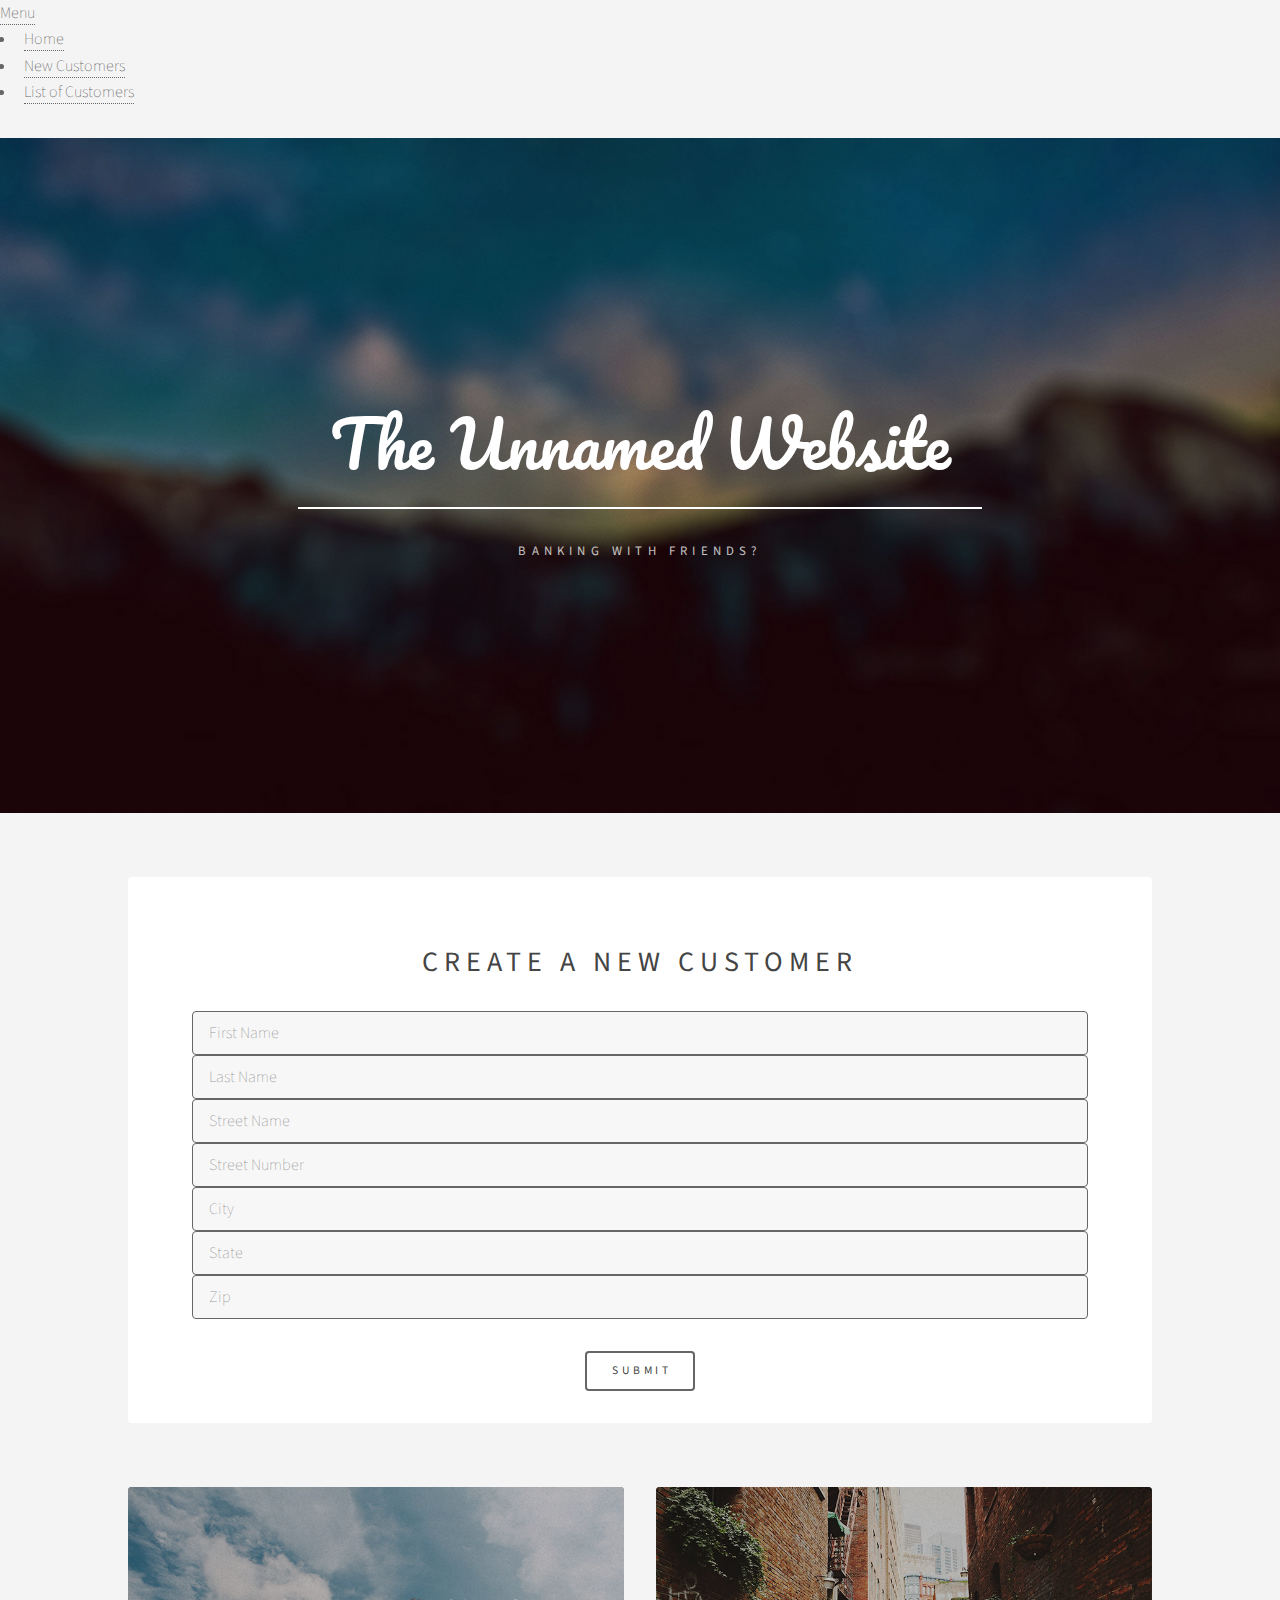
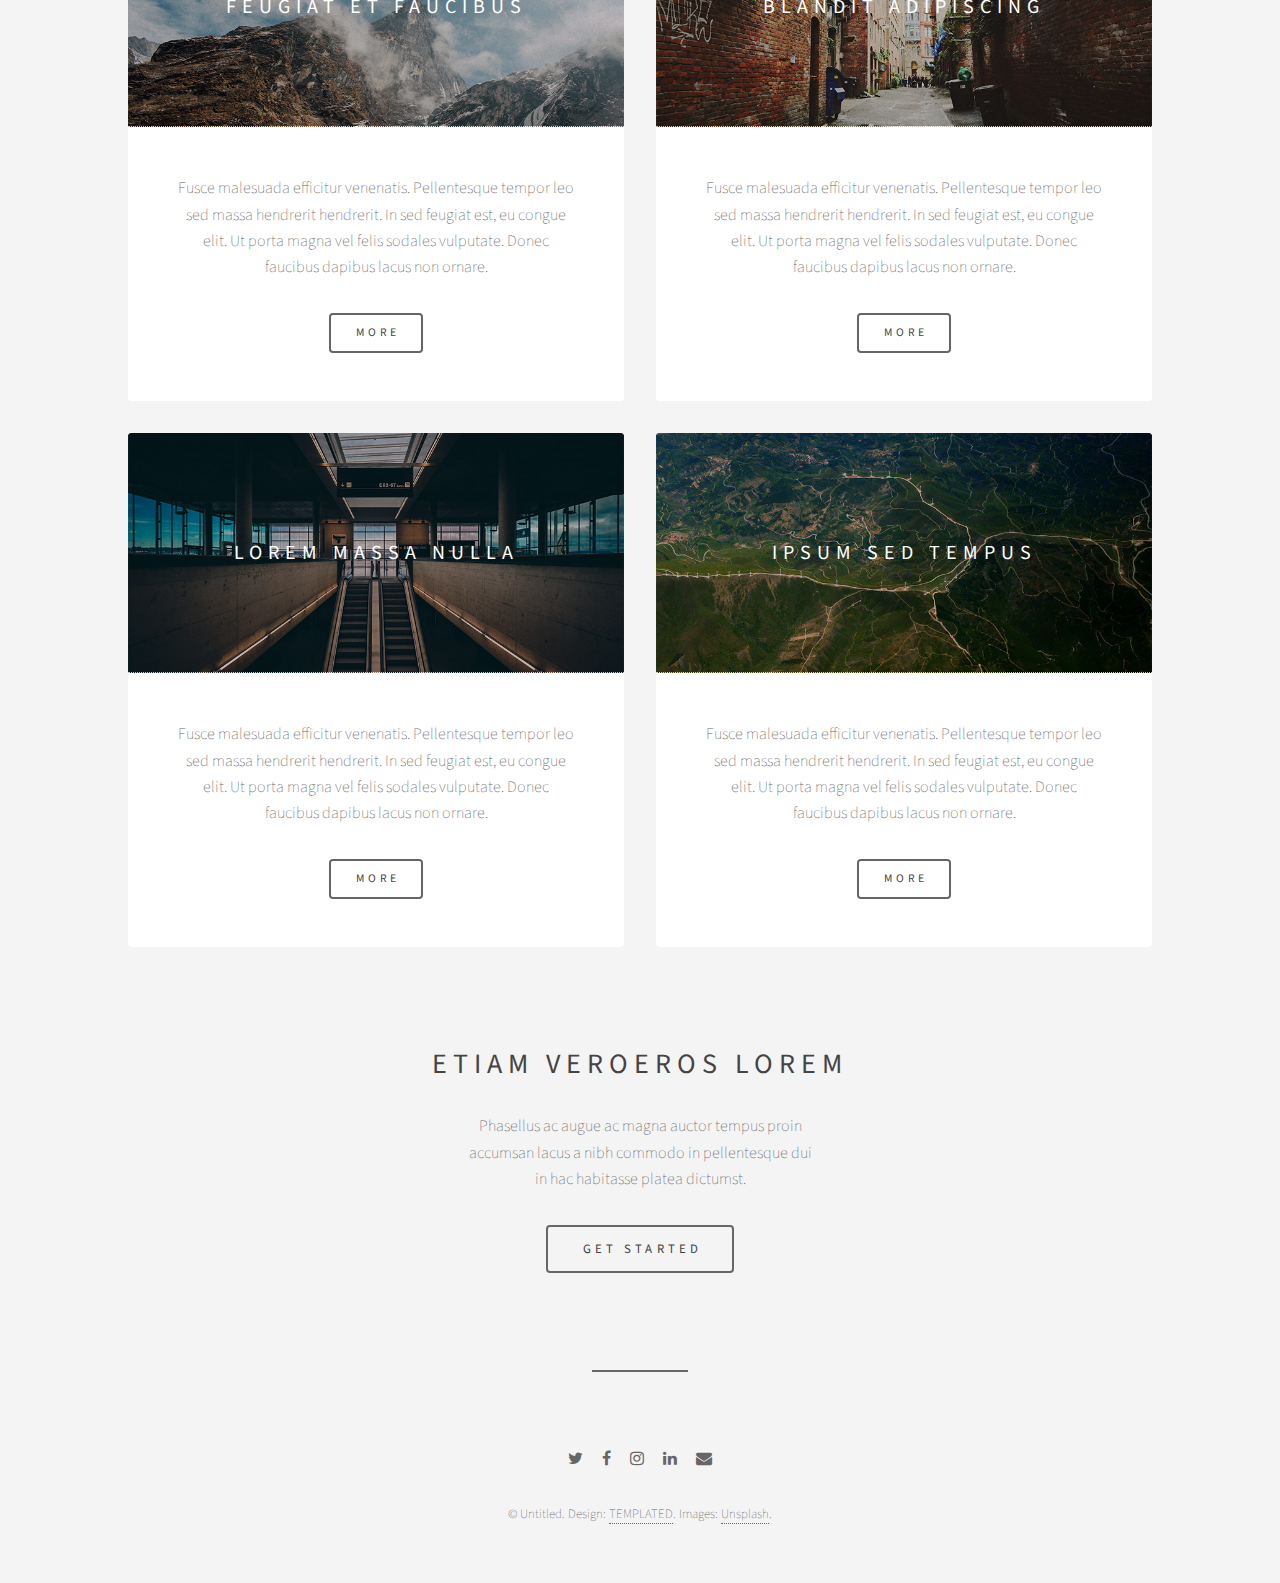
==== app.html @ 108fd8a5 "moved pages around" ====
<!DOCTYPE HTML>
<!--
	Epilogue by TEMPLATED
	templated.co @templatedco
	Released for free under the Creative Commons Attribution 3.0 license (templated.co/license)
-->
<html>
	<head>
		<title>Epilogue by TEMPLATED</title>
		<meta charset="utf-8" />
		<meta name="viewport" content="width=device-width, initial-scale=1" />
		<link rel="stylesheet" href="assets/css/main.css" />
		
		<style> 
			div.friend {
				background-color: white; 
				padding: 1em;
			}
			
			div.pending {
				background-color: pink;
			}
	
			div.imageholder {
				width: 75px;
				height: 75px;
				display: inline-flex;
				align-content: center;
				background-color: green;
				align-items: center;
				justify-content: center;
			}
	
			div.imageholder.green {
				background-color: green;
			}
	
			div.imageholder.yellow {
				background-color: yellow;
			}
	
			div.imageholder.red {
				background-color: red;
			}
	
			p.balance {
				display: none; 
			}
			
			input.transaction_amount {
				display: none;
			}

			
			p.chatter {
				display: inline-block;
			}
			
		</style>
	</head>
	<body>
        
        <a href="#nav">Menu</a>

		<!-- Nav -->
			<nav id="nav">
				<ul class="links">
					<li><a href="index.html">Home</a></li>
					<li><a href="newcustomers.html">New Customers</a></li>
					<li><a href="listcustomers.html">List of Customers</a></li>
				</ul>
			</nav>
        
		<!-- Header -->
			<header id="header" class="alt">
				<div class="inner">
					<h1>The Unnamed Website</h1>
					<p>Banking with friends?</p>
				</div>
			</header>

		<!-- Wrapper -->
			<div id="wrapper">

				<!-- Banner -->
					<section id="intro" class="main">
						<h2>Create a new customer</h2>
                <form>
                    <input id="custFName" type="text" placeholder="First Name" /> 
                    <input id="custLName" type="text" placeholder="Last Name" /> 
                    <input id="custStreetName" type="text" placeholder="Street Name" /> 
                    <input id="custStreetNumber" type="text" placeholder="Street Number" /> 
                    <input id="custCity" type="text" placeholder="City" /> 
                    <input id="custState" type="text" placeholder="State" /> 
                    <input id="custZip" type="text" placeholder="Zip" />
                </form>
                    <input id="custSubmit" type="button" value="Submit"/>  

					</section>
				
				<section class="main">
					<div id="listemhere"></div>
				</section>
				<!-- Items -->
					<section class="main items">
						<article class="item">
							<header>
								<a href="#"><img src="images/pic01.jpg" alt="" /></a>
								<h3>Feugiat et faucibus</h3>
							</header>
							<p>Fusce malesuada efficitur venenatis. Pellentesque tempor leo sed massa hendrerit hendrerit. In sed feugiat est, eu congue elit. Ut porta magna vel felis sodales vulputate. Donec faucibus dapibus lacus non ornare.</p>
							<ul class="actions">
								<li><a href="#" class="button">More</a></li>
							</ul>
						</article>
						<article class="item">
							<header>
								<a href="#"><img src="images/pic02.jpg" alt="" /></a>
								<h3>Blandit adipiscing</h3>
							</header>
							<p>Fusce malesuada efficitur venenatis. Pellentesque tempor leo sed massa hendrerit hendrerit. In sed feugiat est, eu congue elit. Ut porta magna vel felis sodales vulputate. Donec faucibus dapibus lacus non ornare.</p>
							<ul class="actions">
								<li><a href="#" class="button">More</a></li>
							</ul>
						</article>
						<article class="item">
							<header>
								<a href="#"><img src="images/pic03.jpg" alt="" /></a>
								<h3>Lorem massa nulla</h3>
							</header>
							<p>Fusce malesuada efficitur venenatis. Pellentesque tempor leo sed massa hendrerit hendrerit. In sed feugiat est, eu congue elit. Ut porta magna vel felis sodales vulputate. Donec faucibus dapibus lacus non ornare.</p>
							<ul class="actions">
								<li><a href="#" class="button">More</a></li>
							</ul>
						</article>
						<article class="item">
							<header>
								<a href="#"><img src="images/pic04.jpg" alt="" /></a>
								<h3>Ipsum sed tempus</h3>
							</header>
							<p>Fusce malesuada efficitur venenatis. Pellentesque tempor leo sed massa hendrerit hendrerit. In sed feugiat est, eu congue elit. Ut porta magna vel felis sodales vulputate. Donec faucibus dapibus lacus non ornare.</p>
							<ul class="actions">
								<li><a href="#" class="button">More</a></li>
							</ul>
						</article>
					</section>

				<!-- CTA -->
					<section id="cta" class="main special">
						<h2>Etiam veroeros lorem</h2>
						<p>Phasellus ac augue ac magna auctor tempus proin<br />
						accumsan lacus a nibh commodo in pellentesque dui<br />
						in hac habitasse platea dictumst.</p>
						<ul class="actions">
							<li><a href="#" class="button big">Get Started</a></li>
						</ul>
					</section>

				<!-- Main -->
				<!--
					<section id="main" class="main">
						<header>
							<h2>Lorem ipsum dolor</h2>
						</header>
						<p>Fusce malesuada efficitur venenatis. Pellentesque tempor leo sed massa hendrerit hendrerit. In sed feugiat est, eu congue elit. Ut porta magna vel felis sodales vulputate. Donec faucibus dapibus lacus non ornare. Etiam eget neque id metus gravida tristique ac quis erat. Aenean quis aliquet sem. Ut ut elementum sem. Suspendisse eleifend ut est non dapibus. Nulla porta, neque quis pretium sagittis, tortor lacus elementum metus, in imperdiet ante lorem vitae ipsum. Pellentesque habitant morbi tristique senectus et netus et malesuada fames ac turpis egestas. Etiam eget neque id metus gravida tristique ac quis erat. Aenean quis aliquet sem. Ut ut elementum sem. Suspendisse eleifend ut est non dapibus. Nulla porta, neque quis pretium sagittis, tortor lacus elementum metus, in imperdiet ante lorem vitae ipsum. Pellentesque habitant morbi tristique senectus et netus et malesuada fames ac turpis egestas.</p>
					</section>
				-->

				<!-- Footer -->
					<footer id="footer">
						<ul class="icons">
							<li><a href="#" class="icon fa-twitter"><span class="label">Twitter</span></a></li>
							<li><a href="#" class="icon fa-facebook"><span class="label">Facebook</span></a></li>
							<li><a href="#" class="icon fa-instagram"><span class="label">Instagram</span></a></li>
							<li><a href="#" class="icon fa-linkedin"><span class="label">LinkedIn</span></a></li>
							<li><a href="#" class="icon fa-envelope"><span class="label">Email</span></a></li>
						</ul>
						<p class="copyright">&copy; Untitled. Design: <a href="https://templated.co">TEMPLATED</a>. Images: <a href="https://unsplash.com">Unsplash</a>.</p>
					</footer>

			</div>

		<!-- Scripts -->
			<!--<script src="assets/js/jquery.min.js"></script>-->
			<script src="https://code.jquery.com/jquery-3.1.1.min.js"></script>
			<script src="assets/js/skel.min.js"></script>
			<script src="assets/js/util.js"></script>
			<script src="assets/js/main.js"></script>
			<script>
{
	let povertyLevel = 300;
	let yellowLevel = 500;


	// Bind the buttons
	$('#custSubmit').on('click', () => submitCust()); 
	
	//$('#listSubmit').on('click', () => listCusts());
	
	// Using the HTML Inputs, create a new customer
	function submitCust(){
		api('customers', 'POST', 
			{
				'first_name': $('#custFName').val(),
				'last_name': $('#custLName').val(),
				'address': {
					'street_number': $('#custStreetNumber').val(),
					'street_name': $('#custStreetName').val(),
					'city': $('#custCity').val(),
					'state': $('#custState').val(),
					'zip': $('#custZip').val()
				}
			},
			(resp) => {
				// They'll need a checing account
				createAccount(resp.objectCreated._id);
				// Refresh the listing to show the new account. 
				listCusts()
			}
		);
	}
	
	// We only have a name? No problem
	function quickSubmitCustomer(fname, lname, callback){
		// Fudge the address, and simply do not display that stuff later
		api('customers','POST',{
			'first_name':fname,
			'last_name':lname,
			'address': {
				'street_number':'1234',
				'street_name':'Fake St',
				'city':'Fakeville',
				'state':'OH',
				'zip':'83530'
			} 
		}, 
		(resp) => {
			// Make them a checking account
			createAccount(resp.objectCreated._id, (response)=>{
				// pass the customer ID (not the account ID) back out
				callback(resp.objectCreated._id); 
			}); 
		});
	}
	
	// Have we scraped Facebook for friends? Has this been stored?
	function listCusts(){
		if(localStorage.getItem('frands')){
			listFriends();
		} else {
			listGenerics();
		}
	}
	
	// Display friends from the local storage
	// These were scraped from Facebook during the login process
	function listFriends(){
		let friendos = JSON.parse(localStorage.getItem('frands'));
		// we only want some
		friendos = friendos.slice(10); 
		$('#listemhere').html('');
		for(let friend of friendos){
			//render the html
			$('#listemhere').append
				(`<div class="friend">
					<p>${friend.name}</p>
					<div class="imageholder">
						<img class="friend_photo" src="${friend.pic}" />
					</div>
					<hr />
				</div>`);
			// This Facebook friend might not have a customer ID yet
			// Save a reference to this DOM element if we need to give it an ID later
			let lastP = $('#listemhere div.friend:last-child'); 
			// However, the friend may have already been assigned a customer ID
			// If it has been, we can just give that DOM the id right now
			if(friend.hasOwnProperty('cust_id')){
				lastP.attr('id',friend.cust_id);
			} else {
				// Hit the API to make a new customer entry
				// we're just splitting the name by the space in the middle
				// This is a BAD BAD thing to do, very hostile toward people with 
				// non-anglo naming schemes, but quick and dirty
				quickSubmitCustomer(friend.name.split(' ')[0], friend.name.split(' ')[1],
					(response)=>{
						let id = response;
						lastP.attr('id', id);
						friend.cust_id = id;
						// yeah, I rewrite localstorage up to 10 times per pageload
						// much easier than figuring out when the last
						localStorage.setItem('frands', JSON.stringify(friendos));
					});
			}
			waitForReady(()=>{
					listCustBalances(friend.cust_id);
			});
			
		}
	}
	
	function waitForReady(cb){
		if($('div.friend:not([id])').length>0){
			setTimeout(()=>waitForReady(cb),1000);
		} else {
			cb();
		}
	}
	
	//pull randos from the API that we've created
	function listGenerics(){
		api('customers', 'GET', '', (response) => {
			$('#listemhere').html('');
			for(let customer of response.slice(10)){
				$('#listemhere').append('<p id="'+customer._id+'">'+customer.first_name+' '+customer.last_name +
					'<p/><p>'+customer.address.street_number+' '+customer.address.street_name +
					' '+customer.address.city+', '+customer.address.state+' '+customer.address.zip
					+'</p><hr />');
				listCustBalances(customer._id);
			}
		});
	}
	
	function listCustBalances(id){
		
		api('customers/'+id+'/accounts','GET','',function(response){
			for(let account of response){
				$(`#${id} hr`).before(
					`<p class="balance">${account.balance}</p>
					<input type="text" class="transaction_amount" placeholder="transaction" />
					<input type="button" value="+" class="transaction_add" />
					<p class="chatter"></p>`
				);  
				
				if(localStorage.getItem('transact-flags')){
					let transactFlags = JSON.parse(localStorage.getItem('transact-flags')); 
					if(transactFlags[id] != account.balance){
						transactFlags[id] = undefined; 
						localStorage.setItem('transact-flags',JSON.stringify(transactFlags));
					} else {
						$(`#${id}`).addClass('pending');
						registerForAjaxPending(id);
						for(let input of $(`#${id} input`))
							$(input).attr('disabled','');
					}
				}
				
				$('#'+id).find('.transaction_add').on('click', (evt)=> {
					//transact($(evt.target).parent().find('.transaction_amount').val(), account._id, id);
					$('#'+id).find('.transaction_amount').css('display','block');
					$(evt.target).attr('value','Send');
				});
				
				//$('#'+id).find('.transaction_remove').on('click', (evt)=> {
					//transact(-parseInt($(evt.target).parent().find('.transaction_amount').val()), account._id, id);
				//});
				
				colorBoxes(id, account.balance);
			}
		});
	}
	
	function colorBoxes(id, money){
		$(`#${id} p.chatter`).text('');
		$(`#${id} div.imageholder`).attr('class','imageholder');
		if(money>yellowLevel ){
			$(`#${id} div.imageholder`).addClass('green');
		} else if (money>povertyLevel){
			$(`#${id} div.imageholder`).addClass('yellow');
		} else {
			$(`#${id} div.imageholder`).addClass('red');
			$(`#${id} p.chatter`).text(generateChatter(money));
		}	
	}
	
	function generateChatter(dollaz){
		if(Math.round(Math.random())) return '';
		let amountNeeded = yellowLevel - dollaz; 
		let days = ['Monday','Tuesday','Wednesday','Thursday','Friday','Saturday','Sunday'];
		let times = ['Morning','Afternoon','Evening','Night','Noon','Midnight'];
		let day = days[Math.floor(Math.random()*7)];
		let time = times[Math.floor(Math.random()*6)];
		let openers = [
			`I'm going to need all my mates to give me £${amountNeeded} if i'm goinging out on ${day} ${time}.`,
			`Listen, I'd love to join you on ${day} ${time} but I just can't do it without... Say... £${amountNeeded}?`,
			`Heyyyy! Let's get faced on ${day} ${time}! Thing is, though, I could really use £${amountNeeded}...`,
			`Can't drink if I can't eat. Hook me up with £${amountNeeded}?`
		];
		
		return openers[Math.floor(Math.random()*openers.length)];
	}
	
	function createAccount(id, callback=(response)=>{console.log(response)}){
		api('customers/'+id+'/accounts','POST', {
			"type":"Checking",
			"rewards":0,
			"nickname":"auto-created",
			"balance": Math.floor(Math.random()*750)
		}, (response) => {
			callback(response);
		}); 
	}
	
	function transact(amount, id, custid) {
		api('accounts/'+id+'/'+((amount>0)?'deposits':'withdrawals'), 'POST', {
			"medium": "balance",
			"transaction_date": "2016-11-20",
			"amount": parseFloat(Math.abs(amount)),
			"description": "Hand-built transaction"
		}, (response) => {
			makePending(custid);
			
		});
	}
	
	function registerForAjaxPending(id){
		api('customers/'+id+'/accounts', 'GET', {}, (response)=> {
			if(localStorage.getItem('transact-flags')){
				var transactFlags = JSON.parse(localStorage.getItem('transact-flags')); 
			} else {
				var transactFlags = {}
			}
			
			if(response[0].balance != transactFlags[id]){
				$(`#${id}`).removeClass('pending');
				$(`#${id} p.balance`).text(response[0].balance);
				colorBoxes(id, response[0].balance);
				for(let input of $(`#${id} input`))
					$(input).removeAttr('disabled');
			} else {
				setTimeout(()=>registerForAjaxPending(id), 5000);
			}
		});
	}
	
	function makePending(id){
		// detecting whether a transaction is pending
		if(localStorage.getItem('transact-flags')){
			var transactFlags = JSON.parse(localStorage.getItem('transact-flags')); 
		} else {
			var transactFlags = {}
		}
		transactFlags[id] = $(`#${id} p.balance`).text(); 
		console.log(`#${id} input`);
		for(let input of $(`#${id} input`))
			$(input).attr('disabled','');
		localStorage.setItem('transact-flags', JSON.stringify(transactFlags));
		$(`#${id}`).addClass('pending'); 	
		registerForAjaxPending(id);
	}
	
	function api(endpoint, method, data, response){
		$.ajax({
			url: 'http://api.reimaginebanking.com/'+endpoint+'?key=6021ab09d195f722f7c5619957e8679d',
			method: method,
			contentType: 'application/json',
			data: JSON.stringify(data),
			success: (text)=>response(text)
		});
	}
	
	listCusts();
}
			</script>
	</body>
</html>
---- assets/css/main.css ----
@import url(font-awesome.min.css);
@import url("https://fonts.googleapis.com/css?family=Pacifico|Source+Sans+Pro:200,400");

/*
	Epilogue by TEMPLATED
	templated.co @templatedco
	Released for free under the Creative Commons Attribution 3.0 license (templated.co/license)
*/

/* Reset */

	html, body, div, span, applet, object, iframe, h1, h2, h3, h4, h5, h6, p, blockquote, pre, a, abbr, acronym, address, big, cite, code, del, dfn, em, img, ins, kbd, q, s, samp, small, strike, strong, sub, sup, tt, var, b, u, i, center, dl, dt, dd, ol, ul, li, fieldset, form, label, legend, table, caption, tbody, tfoot, thead, tr, th, td, article, aside, canvas, details, embed, figure, figcaption, footer, header, hgroup, menu, nav, output, ruby, section, summary, time, mark, audio, video {
		margin: 0;
		padding: 0;
		border: 0;
		font-size: 100%;
		font: inherit;
		vertical-align: baseline;
	}

	article, aside, details, figcaption, figure, footer, header, hgroup, menu, nav, section {
		display: block;
	}

	body {
		line-height: 1;
	}

	ol, ul {
		list-style: none;
	}

	blockquote, q {
		quotes: none;
	}

	blockquote:before, blockquote:after, q:before, q:after {
		content: '';
		content: none;
	}

	table {
		border-collapse: collapse;
		border-spacing: 0;
	}

	body {
		-webkit-text-size-adjust: none;
	}

/* Box Model */

	*, *:before, *:after {
		-moz-box-sizing: border-box;
		-webkit-box-sizing: border-box;
		box-sizing: border-box;
	}

/* Basic */

	@-ms-viewport {
		width: device-width;
	}

	body {
		-ms-overflow-style: scrollbar;
	}

	@media screen and (max-width: 480px) {

		html, body {
			min-width: 320px;
		}

	}

	body {
		background: #f4f4f4;
	}

		body.is-loading *, body.is-loading *:before, body.is-loading *:after {
			-moz-animation: none !important;
			-webkit-animation: none !important;
			-ms-animation: none !important;
			animation: none !important;
			-moz-transition: none !important;
			-webkit-transition: none !important;
			-ms-transition: none !important;
			transition: none !important;
		}

/* Type */

	body {
		background-color: #f4f4f4;
		color: #666666;
	}

	body, input, select, textarea {
		font-family: "Source Sans Pro", Helvetica, sans-serif;
		font-size: 17pt;
		font-weight: 200;
		line-height: 1.65;
	}

		@media screen and (max-width: 1680px) {

			body, input, select, textarea {
				font-size: 13pt;
			}

		}

		@media screen and (max-width: 1280px) {

			body, input, select, textarea {
				font-size: 12pt;
			}

		}

		@media screen and (max-width: 360px) {

			body, input, select, textarea {
				font-size: 11pt;
			}

		}

	a {
		-moz-transition: color 0.2s ease, border-bottom-color 0.2s ease;
		-webkit-transition: color 0.2s ease, border-bottom-color 0.2s ease;
		-ms-transition: color 0.2s ease, border-bottom-color 0.2s ease;
		transition: color 0.2s ease, border-bottom-color 0.2s ease;
		text-decoration: none;
		border-bottom: dotted 1px;
	}

		a:hover {
			border-bottom-color: transparent;
		}



	strong, b {
		font-weight: 400;
	}

	em, i {
		font-style: italic;
	}

	p {
		margin: 0 0 2em 0;
	}

	h1, h2, h3, h4, h5, h6 {
		font-weight: 400;
		line-height: 1.5;
		margin: 0 0 1em 0;
		text-transform: uppercase;
		letter-spacing: 0.375rem;
	}

		h1 a, h2 a, h3 a, h4 a, h5 a, h6 a {
			color: inherit;
			text-decoration: none;
		}

	h1 {
		font-size: 2em;
	}

	h2 {
		font-size: 1.75em;
	}

	h3 {
		font-size: 1.25em;
	}

	h4 {
		font-size: 1em;
	}

	h5 {
		font-size: 0.9em;
	}

	h6 {
		font-size: 0.7em;
	}

	@media screen and (max-width: 736px) {

		h1 {
			font-size: 1.5em;
		}

		h2 {
			font-size: 1.25em;
		}

		h3 {
			font-size: 1em;
		}

	}

	sub {
		font-size: 0.8em;
		position: relative;
		top: 0.5em;
	}

	sup {
		font-size: 0.8em;
		position: relative;
		top: -0.5em;
	}

	blockquote {
		border-left: solid 4px;
		font-style: italic;
		margin: 0 0 2em 0;
		padding: 0.5em 0 0.5em 2em;
	}

	code {
		border-radius: 4px;
		border: solid 1px;
		font-family: "Courier New", monospace;
		font-size: 0.9em;
		margin: 0 0.25em;
		padding: 0.25em 0.65em;
	}

	pre {
		-webkit-overflow-scrolling: touch;
		font-family: "Courier New", monospace;
		font-size: 0.9em;
		margin: 0 0 2em 0;
	}

		pre code {
			display: block;
			line-height: 1.75;
			padding: 1em 1.5em;
			overflow-x: auto;
		}

	hr {
		border: 0;
		border-bottom: solid 1px;
		margin: 2em 0;
	}

		hr.major {
			margin: 3em 0;
		}

	.align-left {
		text-align: left;
	}

	.align-center {
		text-align: center;
	}

	.align-right {
		text-align: right;
	}

	input, select, textarea {
		color: #444444;
	}

	a {
		color: inherit;
	}

		a:hover {
			color: #EF6480 !important;
		}

	strong, b {
		color: #444444;
	}

	h1, h2, h3, h4, h5, h6 {
		color: #444444;
	}

	blockquote {
		border-left-color: #666666;
	}

	code {
		background: rgba(144, 144, 144, 0.075);
		border-color: #666666;
	}

	hr {
		border-bottom-color: #666666;
	}

/* Box */

	.box {
		border-radius: 4px;
		border: solid 1px;
		margin-bottom: 2em;
		padding: 1.5em;
	}

		.box > :last-child,
		.box > :last-child > :last-child,
		.box > :last-child > :last-child > :last-child {
			margin-bottom: 0;
		}

		.box.alt {
			border: 0;
			border-radius: 0;
			padding: 0;
		}

	.box {
		border-color: #666666;
	}

/* Button */

	input[type="submit"],
	input[type="reset"],
	input[type="button"],
	button,
	.button {
		-moz-appearance: none;
		-webkit-appearance: none;
		-ms-appearance: none;
		appearance: none;
		-moz-transition: box-shadow 0.2s ease-in-out, background-color 0.2s ease-in-out, color 0.2s ease-in-out;
		-webkit-transition: box-shadow 0.2s ease-in-out, background-color 0.2s ease-in-out, color 0.2s ease-in-out;
		-ms-transition: box-shadow 0.2s ease-in-out, background-color 0.2s ease-in-out, color 0.2s ease-in-out;
		transition: box-shadow 0.2s ease-in-out, background-color 0.2s ease-in-out, color 0.2s ease-in-out;
		border-radius: 4px;
		border: 0;
		cursor: pointer;
		display: inline-block;
		font-weight: 400;
		height: 3.5em;
		line-height: 3.5em;
		padding: 0 2em 0 2.375em;
		text-align: center;
		text-decoration: none;
		white-space: nowrap;
		text-transform: uppercase;
		letter-spacing: 0.325em;
		font-size: 0.725em;
	}

		input[type="submit"].icon:before,
		input[type="reset"].icon:before,
		input[type="button"].icon:before,
		button.icon:before,
		.button.icon:before {
			margin-right: 0.5em;
		}

		input[type="submit"].fit,
		input[type="reset"].fit,
		input[type="button"].fit,
		button.fit,
		.button.fit {
			display: block;
			margin: 0 0 1em 0;
			width: 100%;
		}

		input[type="submit"].big,
		input[type="reset"].big,
		input[type="button"].big,
		button.big,
		.button.big {
			font-size: 0.8em;
			padding: 0 2.5em 0 2.875em;
			height: 3.75em;
			line-height: 3.75em;
		}

		input[type="submit"].disabled, input[type="submit"]:disabled,
		input[type="reset"].disabled,
		input[type="reset"]:disabled,
		input[type="button"].disabled,
		input[type="button"]:disabled,
		button.disabled,
		button:disabled,
		.button.disabled,
		.button:disabled {
			-moz-pointer-events: none;
			-webkit-pointer-events: none;
			-ms-pointer-events: none;
			pointer-events: none;
			opacity: 0.25;
		}

		@media screen and (max-width: 480px) {

			input[type="submit"],
			input[type="reset"],
			input[type="button"],
			button,
			.button {
				padding: 0;
			}

		}

	input[type="submit"],
	input[type="reset"],
	input[type="button"],
	button,
	.button {
		background-color: transparent;
		box-shadow: inset 0 0 0 2px #666666;
		color: #444444 !important;
	}

		input[type="submit"]:hover,
		input[type="reset"]:hover,
		input[type="button"]:hover,
		button:hover,
		.button:hover {
			color: #EF6480 !important;
			box-shadow: inset 0 0 0 2px #EF6480;
		}

		input[type="submit"]:active,
		input[type="reset"]:active,
		input[type="button"]:active,
		button:active,
		.button:active {
			background-color: rgba(239, 100, 128, 0.15);
		}

		input[type="submit"].icon:before,
		input[type="reset"].icon:before,
		input[type="button"].icon:before,
		button.icon:before,
		.button.icon:before {
			color: #999999;
		}

/* Form */

	form {
		margin: 0 0 2em 0;
	}

	label {
		display: block;
		font-size: 0.9em;
		font-weight: 400;
		margin: 0 0 1em 0;
	}

	input[type="text"],
	input[type="password"],
	input[type="email"],
	select,
	textarea {
		-moz-appearance: none;
		-webkit-appearance: none;
		-ms-appearance: none;
		appearance: none;
		border-radius: 4px;
		border: none;
		border: solid 1px;
		color: inherit;
		display: block;
		outline: 0;
		padding: 0 1em;
		text-decoration: none;
		width: 100%;
	}

		input[type="text"]:invalid,
		input[type="password"]:invalid,
		input[type="email"]:invalid,
		select:invalid,
		textarea:invalid {
			box-shadow: none;
		}

	.select-wrapper {
		text-decoration: none;
		display: block;
		position: relative;
	}

		.select-wrapper:before {
			-moz-osx-font-smoothing: grayscale;
			-webkit-font-smoothing: antialiased;
			font-family: FontAwesome;
			font-style: normal;
			font-weight: normal;
			text-transform: none !important;
		}

		.select-wrapper:before {
			content: '\f078';
			display: block;
			height: 2.75em;
			line-height: 2.75em;
			pointer-events: none;
			position: absolute;
			right: 0;
			text-align: center;
			top: 0;
			width: 2.75em;
		}

		.select-wrapper select::-ms-expand {
			display: none;
		}

	input[type="text"],
	input[type="password"],
	input[type="email"],
	select {
		height: 2.75em;
	}

	textarea {
		padding: 0.75em 1em;
	}

	input[type="checkbox"],
	input[type="radio"] {
		-moz-appearance: none;
		-webkit-appearance: none;
		-ms-appearance: none;
		appearance: none;
		display: block;
		float: left;
		margin-right: -2em;
		opacity: 0;
		width: 1em;
		z-index: -1;
	}

		input[type="checkbox"] + label,
		input[type="radio"] + label {
			text-decoration: none;
			cursor: pointer;
			display: inline-block;
			font-size: 1em;
			font-weight: 200;
			padding-left: 2.4em;
			padding-right: 0.75em;
			position: relative;
		}

			input[type="checkbox"] + label:before,
			input[type="radio"] + label:before {
				-moz-osx-font-smoothing: grayscale;
				-webkit-font-smoothing: antialiased;
				font-family: FontAwesome;
				font-style: normal;
				font-weight: normal;
				text-transform: none !important;
			}

			input[type="checkbox"] + label:before,
			input[type="radio"] + label:before {
				border-radius: 4px;
				border: solid 1px;
				content: '';
				display: inline-block;
				height: 1.65em;
				left: 0;
				line-height: 1.58125em;
				position: absolute;
				text-align: center;
				top: 0;
				width: 1.65em;
			}

		input[type="checkbox"]:checked + label:before,
		input[type="radio"]:checked + label:before {
			content: '\f00c';
		}

	input[type="checkbox"] + label:before {
		border-radius: 4px;
	}

	input[type="radio"] + label:before {
		border-radius: 100%;
	}

	::-webkit-input-placeholder {
		opacity: 1.0;
	}

	:-moz-placeholder {
		opacity: 1.0;
	}

	::-moz-placeholder {
		opacity: 1.0;
	}

	:-ms-input-placeholder {
		opacity: 1.0;
	}

	.formerize-placeholder {
		opacity: 1.0;
	}

	label {
		color: #444444;
	}

	input[type="text"],
	input[type="password"],
	input[type="email"],
	select,
	textarea {
		background: rgba(144, 144, 144, 0.075);
		border-color: #666666;
	}

		input[type="text"]:focus,
		input[type="password"]:focus,
		input[type="email"]:focus,
		select:focus,
		textarea:focus {
			border-color: #EF6480;
			box-shadow: 0 0 0 1px #EF6480;
		}

	.select-wrapper:before {
		color: #666666;
	}

	input[type="checkbox"] + label,
	input[type="radio"] + label {
		color: #666666;
	}

		input[type="checkbox"] + label:before,
		input[type="radio"] + label:before {
			background: rgba(144, 144, 144, 0.075);
			border-color: #666666;
		}

	input[type="checkbox"]:checked + label:before,
	input[type="radio"]:checked + label:before {
		background-color: #EF6480;
		border-color: #EF6480;
		color: #ffffff;
	}

	input[type="checkbox"]:focus + label:before,
	input[type="radio"]:focus + label:before {
		border-color: #EF6480;
		box-shadow: 0 0 0 1px #EF6480;
	}

	::-webkit-input-placeholder {
		color: #999999 !important;
	}

	:-moz-placeholder {
		color: #999999 !important;
	}

	::-moz-placeholder {
		color: #999999 !important;
	}

	:-ms-input-placeholder {
		color: #999999 !important;
	}

	.formerize-placeholder {
		color: #999999 !important;
	}

/* Icon */

	.icon {
		text-decoration: none;
		border-bottom: none;
		position: relative;
	}

		.icon:before {
			-moz-osx-font-smoothing: grayscale;
			-webkit-font-smoothing: antialiased;
			font-family: FontAwesome;
			font-style: normal;
			font-weight: normal;
			text-transform: none !important;
		}

		.icon > .label {
			display: none;
		}

		.icon.major {
			display: block;
			margin: 0 0 1.5em 0;
		}

			.icon.major:before {
				cursor: default;
				font-size: 2.5rem;
				box-shadow: inset 0 0 0 2px #666666;
				width: 2.5em;
				height: 2.5em;
				line-height: 2.5em;
				display: inline-block;
				border-radius: 100%;
				color: #666666;
			}

		@media screen and (max-width: 736px) {

			.icon.major:before {
				font-size: 2rem;
			}

		}

/* Image */

	.image {
		border-radius: 4px;
		border: 0;
		display: inline-block;
		position: relative;
	}

		.image img {
			border-radius: 4px;
			display: block;
		}

		.image.left, .image.right {
			max-width: 40%;
		}

			.image.left img, .image.right img {
				width: 100%;
			}

		.image.left {
			float: left;
			margin: 0 1.5em 1em 0;
			top: 0.25em;
		}

		.image.right {
			float: right;
			margin: 0 0 1em 1.5em;
			top: 0.25em;
		}

		.image.fit {
			display: block;
			margin: 0 0 2em 0;
			width: 100%;
		}

			.image.fit img {
				width: 100%;
			}

		.image.main {
			display: block;
			margin: 0 0 3em 0;
			width: 100%;
		}

			.image.main img {
				width: 100%;
			}

/* List */

	ol {
		list-style: decimal;
		margin: 0 0 2em 0;
		padding-left: 1.25em;
	}

		ol li {
			padding-left: 0.25em;
		}

	ul {
		list-style: disc;
		margin: 0 0 2em 0;
		padding-left: 1em;
	}

		ul li {
			padding-left: 0.5em;
		}

		ul.alt {
			list-style: none;
			padding-left: 0;
		}

			ul.alt li {
				border-top: solid 1px;
				padding: 0.5em 0;
			}

				ul.alt li:first-child {
					border-top: 0;
					padding-top: 0;
				}

		ul.icons {
			cursor: default;
			list-style: none;
			padding-left: 0;
		}

			ul.icons li {
				display: inline-block;
				padding: 0 1em 0 0;
			}

				ul.icons li:last-child {
					padding-right: 0;
				}

		ul.actions {
			cursor: default;
			list-style: none;
			padding-left: 0;
		}

			ul.actions li {
				display: inline-block;
				padding: 0 1em 0 0;
				vertical-align: middle;
			}

				ul.actions li:last-child {
					padding-right: 0;
				}

			ul.actions.small li {
				padding: 0 0.5em 0 0;
			}

			ul.actions.vertical li {
				display: block;
				padding: 1em 0 0 0;
			}

				ul.actions.vertical li:first-child {
					padding-top: 0;
				}

				ul.actions.vertical li > * {
					margin-bottom: 0;
				}

			ul.actions.vertical.small li {
				padding: 0.5em 0 0 0;
			}

				ul.actions.vertical.small li:first-child {
					padding-top: 0;
				}

			ul.actions.fit {
				display: table;
				margin-left: -1em;
				padding: 0;
				table-layout: fixed;
				width: calc(100% + 1em);
			}

				ul.actions.fit li {
					display: table-cell;
					padding: 0 0 0 1em;
				}

					ul.actions.fit li > * {
						margin-bottom: 0;
					}

				ul.actions.fit.small {
					margin-left: -0.5em;
					width: calc(100% + 0.5em);
				}

					ul.actions.fit.small li {
						padding: 0 0 0 0.5em;
					}

			@media screen and (max-width: 480px) {

				ul.actions {
					margin: 0 0 2em 0;
				}

					ul.actions li {
						padding: 1em 0 0 0;
						display: block;
						text-align: center;
						width: 100%;
					}

						ul.actions li:first-child {
							padding-top: 0;
						}

						ul.actions li > * {
							width: 100%;
							margin: 0 !important;
						}

					ul.actions.small li {
						padding: 0.5em 0 0 0;
					}

						ul.actions.small li:first-child {
							padding-top: 0;
						}

			}

	dl {
		margin: 0 0 2em 0;
	}

		dl dt {
			display: block;
			font-weight: 400;
			margin: 0 0 1em 0;
		}

		dl dd {
			margin-left: 2em;
		}

	ul.alt li {
		border-top-color: #666666;
	}

/* Table */

	.table-wrapper {
		-webkit-overflow-scrolling: touch;
		overflow-x: auto;
	}

	table {
		margin: 0 0 2em 0;
		width: 100%;
	}

		table tbody tr {
			border: solid 1px;
			border-left: 0;
			border-right: 0;
		}

		table td {
			padding: 0.75em 0.75em;
		}

		table th {
			font-size: 0.9em;
			font-weight: 400;
			padding: 0 0.75em 0.75em 0.75em;
			text-align: left;
		}

		table thead {
			border-bottom: solid 2px;
		}

		table tfoot {
			border-top: solid 2px;
		}

		table.alt {
			border-collapse: separate;
		}

			table.alt tbody tr td {
				border: solid 1px;
				border-left-width: 0;
				border-top-width: 0;
			}

				table.alt tbody tr td:first-child {
					border-left-width: 1px;
				}

			table.alt tbody tr:first-child td {
				border-top-width: 1px;
			}

			table.alt thead {
				border-bottom: 0;
			}

			table.alt tfoot {
				border-top: 0;
			}

	table tbody tr {
		border-color: #666666;
	}

		table tbody tr:nth-child(2n + 1) {
			background-color: rgba(144, 144, 144, 0.075);
		}

	table th {
		color: #444444;
	}

	table thead {
		border-bottom-color: #666666;
	}

	table tfoot {
		border-top-color: #666666;
	}

	table.alt tbody tr td {
		border-color: #666666;
	}

/* Item */

	.item {
		padding: 3em 3em 1em 3em;
		background-color: #ffffff;
		border-radius: 4px;
		text-align: center;
	}

		.item header {
			border-top-left-radius: 4px;
			border-top-right-radius: 4px;
			margin: -3em 0 3em -3em;
			width: calc(100% + 6em);
			height: 15em;
			display: -moz-flex;
			display: -webkit-flex;
			display: -ms-flex;
			display: flex;
			-moz-align-items: center;
			-webkit-align-items: center;
			-ms-align-items: center;
			align-items: center;
			-moz-justify-content: center;
			-webkit-justify-content: center;
			-ms-justify-content: center;
			justify-content: center;
			background-color: #444;
			color: rgba(255, 255, 255, 0.75);
			position: relative;
			overflow: hidden;
		}

			.item header input, .item header select, .item header textarea {
				color: #ffffff;
			}

			.item header a {
				color: inherit;
			}

				.item header a:hover {
					color: #EF6480 !important;
				}

			.item header strong, .item header b {
				color: #ffffff;
			}

			.item header h1, .item header h2, .item header h3, .item header h4, .item header h5, .item header h6 {
				color: #ffffff;
			}

			.item header blockquote {
				border-left-color: #ffffff;
			}

			.item header code {
				background: rgba(255, 255, 255, 0.075);
				border-color: #ffffff;
			}

			.item header hr {
				border-bottom-color: #ffffff;
			}

			.item header a {
				-moz-transition: -moz-transform 0.2s ease;
				-webkit-transition: -webkit-transform 0.2s ease;
				-ms-transition: -ms-transform 0.2s ease;
				transition: transform 0.2s ease;
				background-size: cover;
				background-position: center;
				background-repeat: no-repeat;
				position: absolute;
				top: 0;
				left: 0;
				width: 100%;
				height: 100%;
				display: block;
			}

				.item header a:before {
					content: '';
					display: block;
					position: absolute;
					top: 0;
					left: 0;
					width: 100%;
					height: 100%;
					background-color: rgba(0, 0, 0, 0.25);
					background-image: url("images/overlay.png");
				}

			.item header:hover a {
				-moz-transform: scale(1.1);
				-webkit-transform: scale(1.1);
				-ms-transform: scale(1.1);
				transform: scale(1.1);
			}

			.item header > * {
				position: relative;
				z-index: 1;
			}

			.item header h3 {
				margin: 0;
				-moz-pointer-events: none;
				-webkit-pointer-events: none;
				-ms-pointer-events: none;
				pointer-events: none;
			}

	.items {
		display: -moz-flex;
		display: -webkit-flex;
		display: -ms-flex;
		display: flex;
		-moz-flex-wrap: wrap;
		-webkit-flex-wrap: wrap;
		-ms-flex-wrap: wrap;
		flex-wrap: wrap;
		width: calc(100% + 2em);
		margin: -2em 0 0 -2em;
	}

		.items .item {
			margin: 2em 0 0 2em;
			width: calc(50% - 2em);
		}

	@media screen and (max-width: 980px) {

		.item header {
			height: 25em;
		}

		.items {
			-moz-flex-direction: column;
			-webkit-flex-direction: column;
			-ms-flex-direction: column;
			flex-direction: column;
			-moz-flex-wrap: nowrap;
			-webkit-flex-wrap: nowrap;
			-ms-flex-wrap: nowrap;
			flex-wrap: nowrap;
			width: 100%;
			margin: 0;
		}

			.items .item {
				width: 100%;
				margin: 0 0 2em 0;
			}

				.items .item:last-child {
					margin-bottom: 0;
				}

	}

	@media screen and (max-width: 736px) {

		.item header {
			height: 15em;
		}

		.items .item {
			margin: 0 0 1em 0;
		}

	}

	@media screen and (max-width: 480px) {

		.item {
			padding: 2em 1em 0.1em 1em;
		}

			.item header {
				height: 12em;
				margin: -2em 0 2em -1em;
				width: calc(100% + 2em);
			}

	}

/* Wrapper */

	#wrapper {
		width: 64em;
		margin: 0 auto;
		max-width: calc(100% - 4em);
		padding: 4em 0 2em 0;
	}

		#wrapper > .main {
			margin-bottom: 4em;
		}

		@media screen and (max-width: 980px) {

			#wrapper {
				padding: 2em 0 2em 0;
			}

				#wrapper > .main {
					margin-bottom: 2em;
				}

		}

		@media screen and (max-width: 736px) {

			#wrapper {
				max-width: calc(100% - 2em);
				padding: 1em 0 0.1em 0;
			}

				#wrapper > .main {
					margin-bottom: 1em;
				}

		}

/* Header */

	#header {
		background-color: #444;
		color: rgba(255, 255, 255, 0.75);
		display: -moz-flex;
		display: -webkit-flex;
		display: -ms-flex;
		display: flex;
		-moz-align-items: center;
		-webkit-align-items: center;
		-ms-align-items: center;
		align-items: center;
		-moz-justify-content: center;
		-webkit-justify-content: center;
		-ms-justify-content: center;
		justify-content: center;
		-moz-flex-direction: column;
		-webkit-flex-direction: column;
		-ms-flex-direction: column;
		flex-direction: column;
		padding: 8em 0 6em 0;
		background-image: url("../../images/banner.jpg");
		background-size: cover;
		background-position: center;
		background-attachment: fixed;
		text-align: center;
		position: relative;
		cursor: default;
	}

		#header input, #header select, #header textarea {
			color: #ffffff;
		}

		#header a {
			color: inherit;
		}

			#header a:hover {
				color: #EF6480 !important;
			}

		#header strong, #header b {
			color: #ffffff;
		}

		#header h1, #header h2, #header h3, #header h4, #header h5, #header h6 {
			color: #ffffff;
		}

		#header blockquote {
			border-left-color: #ffffff;
		}

		#header code {
			background: rgba(255, 255, 255, 0.075);
			border-color: #ffffff;
		}

		#header hr {
			border-bottom-color: #ffffff;
		}

		#header:before {
			content: '';
			display: block;
			position: absolute;
			top: 0;
			left: 0;
			width: 100%;
			height: 100%;
			background-color: rgba(0, 0, 0, 0.25);
			background-image: url("images/overlay.png");
		}

		#header h1 {
			margin-bottom: 0.5em;
		}

		#header .inner {
			position: relative;
			z-index: 1;
		}

		#header.alt {
			height: 20em;
			min-height: 20em;
			min-height: 75vh;
		}

			#header.alt:before {
				-moz-transition: background-color 3s ease;
				-webkit-transition: background-color 3s ease;
				-ms-transition: background-color 3s ease;
				transition: background-color 3s ease;
				-moz-transition-delay: 1s;
				-webkit-transition-delay: 1s;
				-ms-transition-delay: 1s;
				transition-delay: 1s;
			}

			#header.alt h1 {
				font-size: 4em;
				padding: 0 0.5em 0.25em 0.5em;
				border-bottom: solid 2px #ffffff;
				font-weight: 200;
				font-family: "Pacifico", cursive;
				text-transform: none;
				letter-spacing: 0;
			}

			#header.alt p {
				text-transform: uppercase;
				letter-spacing: 0.325rem;
				font-weight: 400;
				font-size: 0.8em;
				padding: 0 1.25em;
			}

			#header.alt .inner {
				-moz-transition: opacity 2s ease;
				-webkit-transition: opacity 2s ease;
				-ms-transition: opacity 2s ease;
				transition: opacity 2s ease;
				opacity: 1;
			}

		body.is-loading #header.alt:before {
			background-color: black;
		}

		body.is-loading #header.alt .inner {
			opacity: 0;
		}

		@media screen and (max-width: 1280px) {

			#header {
				background-attachment: scroll;
			}

		}

		@media screen and (max-width: 736px) {

			#header {
				padding: 4em 2em 2em 2em;
			}

				#header.alt h1 {
					font-size: 2.5em;
					padding-left: 0;
					padding-right: 0;
				}

				#header.alt p {
					padding: 0;
				}

				#header.alt .inner {
					max-width: 20em;
				}

		}

/* Main */

	#main {
		padding: 4em 4em 2em 4em;
		background-color: #ffffff;
		border-radius: 4px;
	}

		#main > header:first-child {
			text-align: center;
		}

		@media screen and (max-width: 736px) {

			#main {
				padding: 2em 2em 0.1em 2em;
			}

		}

		@media screen and (max-width: 480px) {

			#main {
				padding: 2em 1em 0.1em 1em;
			}

		}

/* Intro */

	#intro {
		padding: 4em 4em 2em 4em;
		background-color: #ffffff;
		border-radius: 4px;
		text-align: center;
	}

		@media screen and (max-width: 736px) {

			#intro {
				padding: 2em 2em 0.1em 2em;
			}

		}

		@media screen and (max-width: 480px) {

			#intro {
				padding: 2em 1em 0.1em 1em;
			}

				#intro p br {
					display: none;
				}

		}

/* CTA */

	#cta {
		padding: 2em 0 0.1em 0;
		text-align: center;
	}

		@media screen and (max-width: 736px) {

			#cta {
				padding: 2em 2em 0.1em 2em;
			}

		}

		@media screen and (max-width: 480px) {

			#cta {
				padding: 2em 1em 0.1em 1em;
			}

				#cta p br {
					display: none;
				}

		}

/* Footer */

	#footer {
		text-align: center;
		margin-top: 4em;
	}

		#footer a {
			color: inherit;
		}

		#footer:before {
			content: '';
			display: inline-block;
			width: 6em;
			height: 2px;
			background-color: #666666;
			margin-bottom: 4em;
		}

		#footer .copyright {
			font-size: 0.8em;
		}

		@media screen and (max-width: 736px) {

			#footer {
				margin-top: 2em;
			}

				#footer:before {
					margin-bottom: 2em;
				}

		}
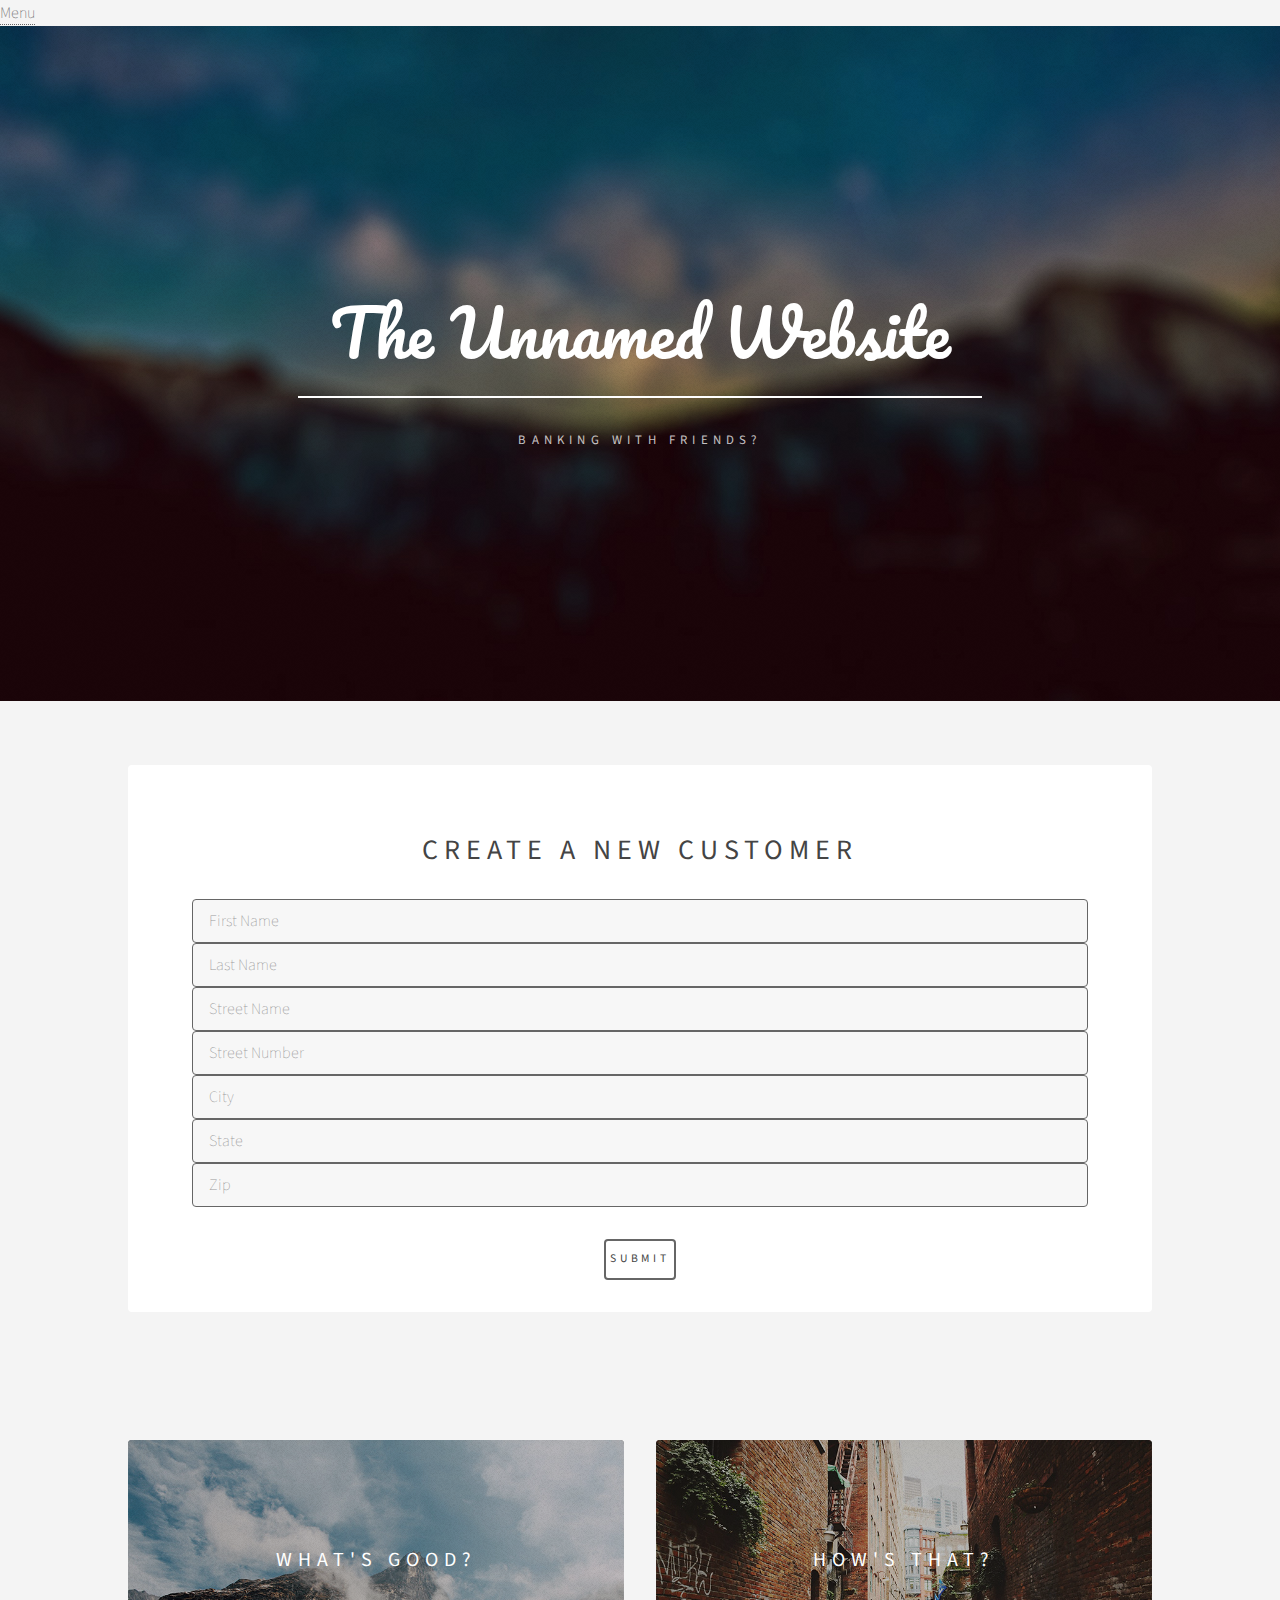
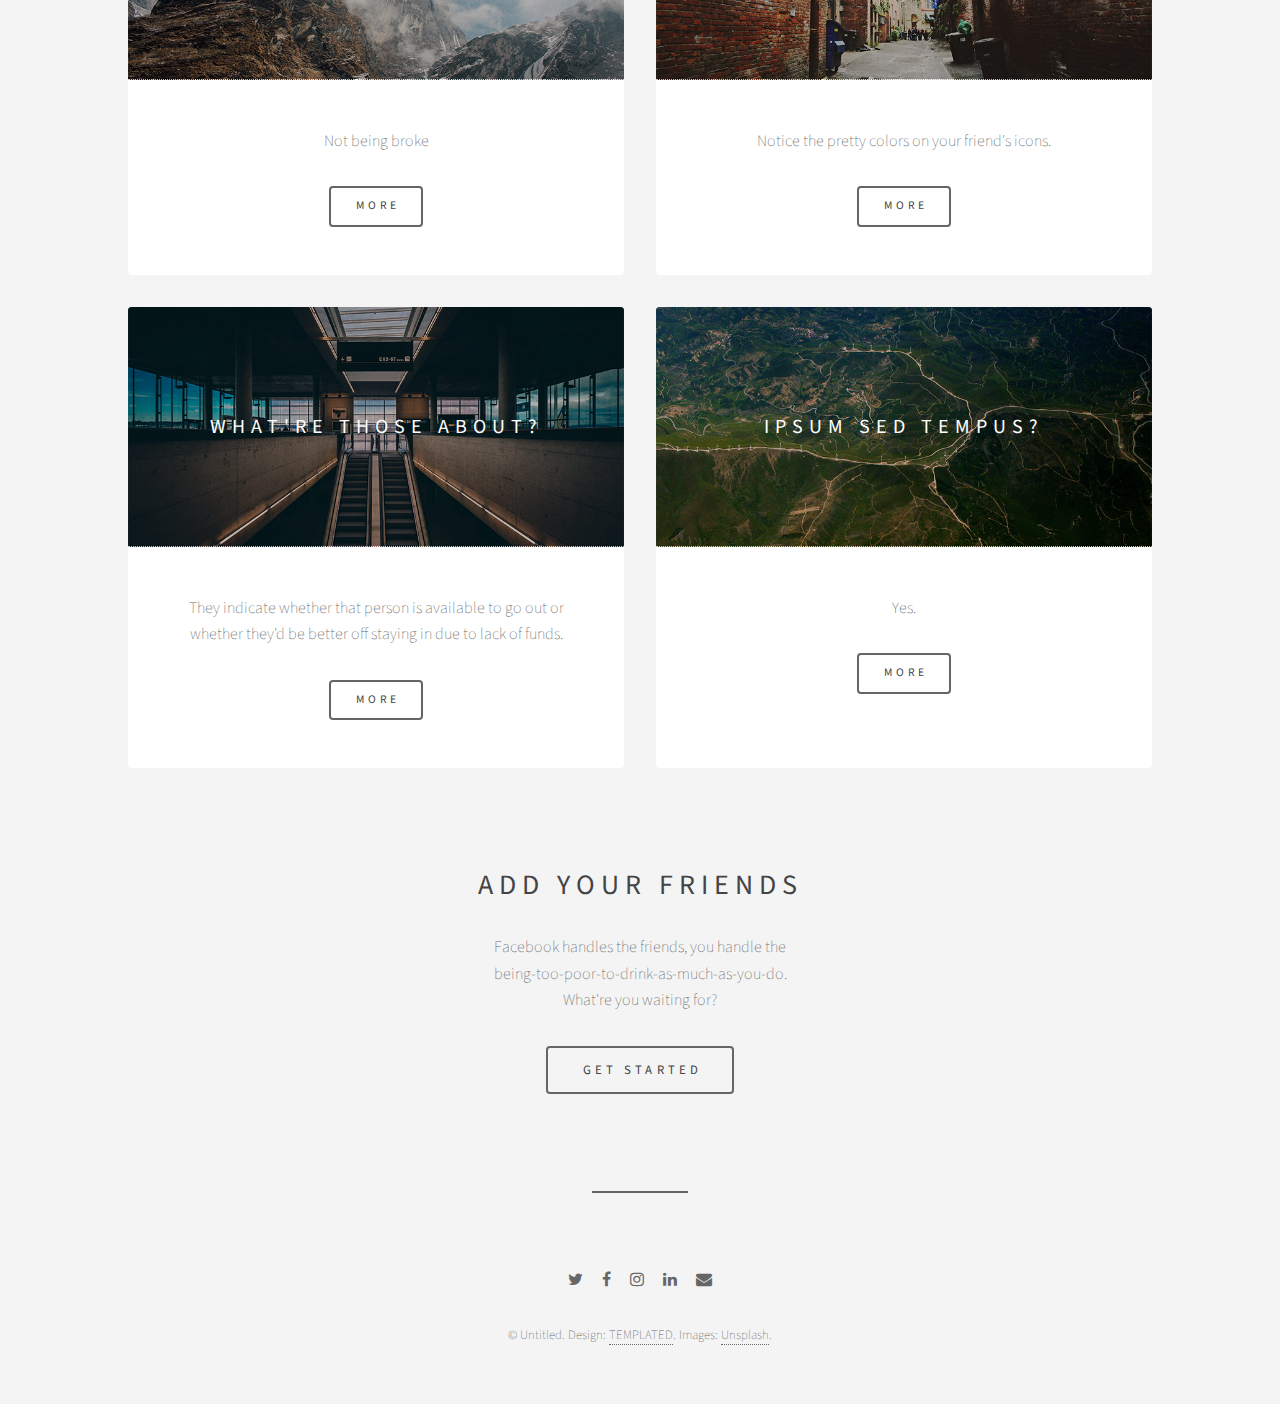
==== commit ace69879: "cool" ====
--- a/app.html
+++ b/app.html
@@ -6,7 +6,7 @@
 -->
 <html>
 	<head>
-		<title>Epilogue by TEMPLATED</title>
+		<title>Unnamed Drinking App</title>
 		<meta charset="utf-8" />
 		<meta name="viewport" content="width=device-width, initial-scale=1" />
 		<link rel="stylesheet" href="assets/css/main.css" />
@@ -15,6 +15,8 @@
 			div.friend {
 				background-color: white; 
 				padding: 1em;
+				width: 30em;
+				text-align: center;
 			}
 			
 			div.pending {
@@ -53,7 +55,28 @@
 
 			
 			p.chatter {
-				display: inline-block;
+				font-size: 1.5em;
+			}
+			
+			input[type="button"] {
+				min-width: 3em;
+				padding: 0 0.5em;
+			}
+			
+			div.imageholder img {
+				max-width: 50px; 
+				
+			}
+			
+			input.transaction_amount {
+				margin: 1em 0;
+			}
+			
+			#listemhere {
+				display: flex;
+				flex: 1 1 auto;
+				flex-wrap: wrap;
+				justify-content: center;
 			}
 			
 		</style>
@@ -106,9 +129,9 @@
 						<article class="item">
 							<header>
 								<a href="#"><img src="images/pic01.jpg" alt="" /></a>
-								<h3>Feugiat et faucibus</h3>
+								<h3>What's good?</h3>
 							</header>
-							<p>Fusce malesuada efficitur venenatis. Pellentesque tempor leo sed massa hendrerit hendrerit. In sed feugiat est, eu congue elit. Ut porta magna vel felis sodales vulputate. Donec faucibus dapibus lacus non ornare.</p>
+							<p>Not being broke</p>
 							<ul class="actions">
 								<li><a href="#" class="button">More</a></li>
 							</ul>
@@ -116,9 +139,9 @@
 						<article class="item">
 							<header>
 								<a href="#"><img src="images/pic02.jpg" alt="" /></a>
-								<h3>Blandit adipiscing</h3>
+								<h3>How's that?</h3>
 							</header>
-							<p>Fusce malesuada efficitur venenatis. Pellentesque tempor leo sed massa hendrerit hendrerit. In sed feugiat est, eu congue elit. Ut porta magna vel felis sodales vulputate. Donec faucibus dapibus lacus non ornare.</p>
+							<p>Notice the pretty colors on your friend's icons.</p>
 							<ul class="actions">
 								<li><a href="#" class="button">More</a></li>
 							</ul>
@@ -126,9 +149,9 @@
 						<article class="item">
 							<header>
 								<a href="#"><img src="images/pic03.jpg" alt="" /></a>
-								<h3>Lorem massa nulla</h3>
+								<h3>What're those about?</h3>
 							</header>
-							<p>Fusce malesuada efficitur venenatis. Pellentesque tempor leo sed massa hendrerit hendrerit. In sed feugiat est, eu congue elit. Ut porta magna vel felis sodales vulputate. Donec faucibus dapibus lacus non ornare.</p>
+							<p>They indicate whether that person is available to go out or whether they'd be better off staying in due to lack of funds.</p>
 							<ul class="actions">
 								<li><a href="#" class="button">More</a></li>
 							</ul>
@@ -136,9 +159,9 @@
 						<article class="item">
 							<header>
 								<a href="#"><img src="images/pic04.jpg" alt="" /></a>
-								<h3>Ipsum sed tempus</h3>
+								<h3>Ipsum sed tempus?</h3>
 							</header>
-							<p>Fusce malesuada efficitur venenatis. Pellentesque tempor leo sed massa hendrerit hendrerit. In sed feugiat est, eu congue elit. Ut porta magna vel felis sodales vulputate. Donec faucibus dapibus lacus non ornare.</p>
+							<p>Yes.</p>
 							<ul class="actions">
 								<li><a href="#" class="button">More</a></li>
 							</ul>
@@ -147,10 +170,10 @@
 
 				<!-- CTA -->
 					<section id="cta" class="main special">
-						<h2>Etiam veroeros lorem</h2>
-						<p>Phasellus ac augue ac magna auctor tempus proin<br />
-						accumsan lacus a nibh commodo in pellentesque dui<br />
-						in hac habitasse platea dictumst.</p>
+						<h2>Add your friends</h2>
+						<p>Facebook handles the friends, you handle the <br />
+						being-too-poor-to-drink-as-much-as-you-do. <br />
+						What're you waiting for?</p>
 						<ul class="actions">
 							<li><a href="#" class="button big">Get Started</a></li>
 						</ul>
@@ -214,8 +237,13 @@
 			(resp) => {
 				// They'll need a checing account
 				createAccount(resp.objectCreated._id);
+				let storedFriendos = JSON.parse(localStorage.getItem('frands'));
+				if(typeof storedFriendos == 'object'){
+					storedFriendos.push({name: $('#custFName').val() + ' ' + $('#custLName').val(), pic: 'images/facebook-default-no-profile-pic.jpg'});
+					localStorage.setItem('frands', JSON.stringify(storedFriendos));
+				}
 				// Refresh the listing to show the new account. 
-				listCusts()
+				listCusts();
 			}
 		);
 	}
@@ -254,10 +282,10 @@
 	
 	// Display friends from the local storage
 	// These were scraped from Facebook during the login process
-	function listFriends(){
+	function listFriends(){ 
 		let friendos = JSON.parse(localStorage.getItem('frands'));
 		// we only want some
-		friendos = friendos.slice(10); 
+		//friendos = friendos.slice(10); 
 		$('#listemhere').html('');
 		for(let friend of friendos){
 			//render the html
@@ -267,7 +295,6 @@
 					<div class="imageholder">
 						<img class="friend_photo" src="${friend.pic}" />
 					</div>
-					<hr />
 				</div>`);
 			// This Facebook friend might not have a customer ID yet
 			// Save a reference to this DOM element if we need to give it an ID later
@@ -314,7 +341,7 @@
 				$('#listemhere').append('<p id="'+customer._id+'">'+customer.first_name+' '+customer.last_name +
 					'<p/><p>'+customer.address.street_number+' '+customer.address.street_name +
 					' '+customer.address.city+', '+customer.address.state+' '+customer.address.zip
-					+'</p><hr />');
+					+'</p>');
 				listCustBalances(customer._id);
 			}
 		});
@@ -324,7 +351,7 @@
 		
 		api('customers/'+id+'/accounts','GET','',function(response){
 			for(let account of response){
-				$(`#${id} hr`).before(
+				$(`#${id}`).append(
 					`<p class="balance">${account.balance}</p>
 					<input type="text" class="transaction_amount" placeholder="transaction" />
 					<input type="button" value="+" class="transaction_add" />
@@ -344,10 +371,13 @@
 					}
 				}
 				
-				$('#'+id).find('.transaction_add').on('click', (evt)=> {
+				$('#'+id).find('.transaction_add').one('click', (evt)=> {
 					//transact($(evt.target).parent().find('.transaction_amount').val(), account._id, id);
 					$('#'+id).find('.transaction_amount').css('display','block');
 					$(evt.target).attr('value','Send');
+					$('#'+id).find('.transaction_add').on('click', (evt)=> {
+						transact($(evt.target).parent().find('.transaction_amount').val(), account._id, id);
+					});
 				});
 				
 				//$('#'+id).find('.transaction_remove').on('click', (evt)=> {
@@ -380,7 +410,7 @@
 		let day = days[Math.floor(Math.random()*7)];
 		let time = times[Math.floor(Math.random()*6)];
 		let openers = [
-			`I'm going to need all my mates to give me £${amountNeeded} if i'm goinging out on ${day} ${time}.`,
+			`I'm going to need all my mates to give me £${amountNeeded} if i'm going out on ${day} ${time}.`,
 			`Listen, I'd love to join you on ${day} ${time} but I just can't do it without... Say... £${amountNeeded}?`,
 			`Heyyyy! Let's get faced on ${day} ${time}! Thing is, though, I could really use £${amountNeeded}...`,
 			`Can't drink if I can't eat. Hook me up with £${amountNeeded}?`
--- a/assets/css/main.css
+++ b/assets/css/main.css
@@ -1271,7 +1271,130 @@
 				}
 
 		}
-
+/* Nav */
+
+	#nav {
+		-moz-transform: translateX(20em);
+		-webkit-transform: translateX(20em);
+		-ms-transform: translateX(20em);
+		transform: translateX(20em);
+		-moz-transition: -moz-transform 0.5s ease, box-shadow 0.5s ease, visibility 0.5s;
+		-webkit-transition: -webkit-transform 0.5s ease, box-shadow 0.5s ease, visibility 0.5s;
+		-ms-transition: -ms-transform 0.5s ease, box-shadow 0.5s ease, visibility 0.5s;
+		transition: transform 0.5s ease, box-shadow 0.5s ease, visibility 0.5s;
+		-webkit-overflow-scrolling: touch;
+		background: #07090c;
+		box-shadow: none;
+		color: #fff;
+		height: 100%;
+		max-width: 80%;
+		overflow-y: auto;
+		padding: 3em 2em;
+		position: fixed;
+		right: 0;
+		text-transform: uppercase;
+		top: 0;
+		visibility: hidden;
+		width: 20em;
+		z-index: 10002;
+	}
+
+		#nav > ul {
+			margin: 0 0 1em 0;
+		}
+
+			#nav > ul.links {
+				list-style: none;
+				padding: 0;
+			}
+
+				#nav > ul.links > li {
+					padding: 0;
+				}
+
+					#nav > ul.links > li > a:not(.button) {
+						border: 0;
+						border-top: solid 1px transparent;
+						color: inherit;
+						display: block;
+						line-height: 3.5em;
+						text-decoration: none;
+					}
+
+					#nav > ul.links > li > .button {
+						display: block;
+						margin: 0.5em 0 0 0;
+					}
+
+					#nav > ul.links > li:first-child > a:not(.button) {
+						border-top: 0 !important;
+					}
+
+		#nav .close {
+			text-decoration: none;
+			-moz-transition: color 0.2s ease-in-out;
+			-webkit-transition: color 0.2s ease-in-out;
+			-ms-transition: color 0.2s ease-in-out;
+			transition: color 0.2s ease-in-out;
+			-webkit-tap-highlight-color: transparent;
+			border: 0;
+			color: #a5a9ad;
+			cursor: pointer;
+			display: block;
+			height: 3.25em;
+			line-height: 3.25em;
+			padding-left: 1.25em;
+			position: absolute;
+			right: 0;
+			text-align: right;
+			top: 0;
+			vertical-align: middle;
+			width: 7em;
+		}
+
+			#nav .close:before {
+				content: "";
+				-moz-osx-font-smoothing: grayscale;
+				-webkit-font-smoothing: antialiased;
+				font-family: FontAwesome;
+				font-style: normal;
+				font-weight: normal;
+				text-transform: none !important;
+			}
+
+			#nav .close:before {
+				font-size: 1.25em;
+			}
+
+			#nav .close:hover {
+				color: #fff;
+			}
+
+			@media screen and (max-width: 736px) {
+
+				#nav .close {
+					height: 4em;
+					line-height: 4em;
+				}
+
+			}
+
+		#nav.visible {
+			-moz-transform: translateX(0);
+			-webkit-transform: translateX(0);
+			-ms-transform: translateX(0);
+			transform: translateX(0);
+			box-shadow: 0 0 1.5em 0 rgba(0, 0, 0, 0.2);
+			visibility: visible;
+		}
+
+		@media screen and (max-width: 736px) {
+
+			#nav {
+				padding: 2.5em 1.75em;
+			}
+
+		}
 /* Header */
 
 	#header {
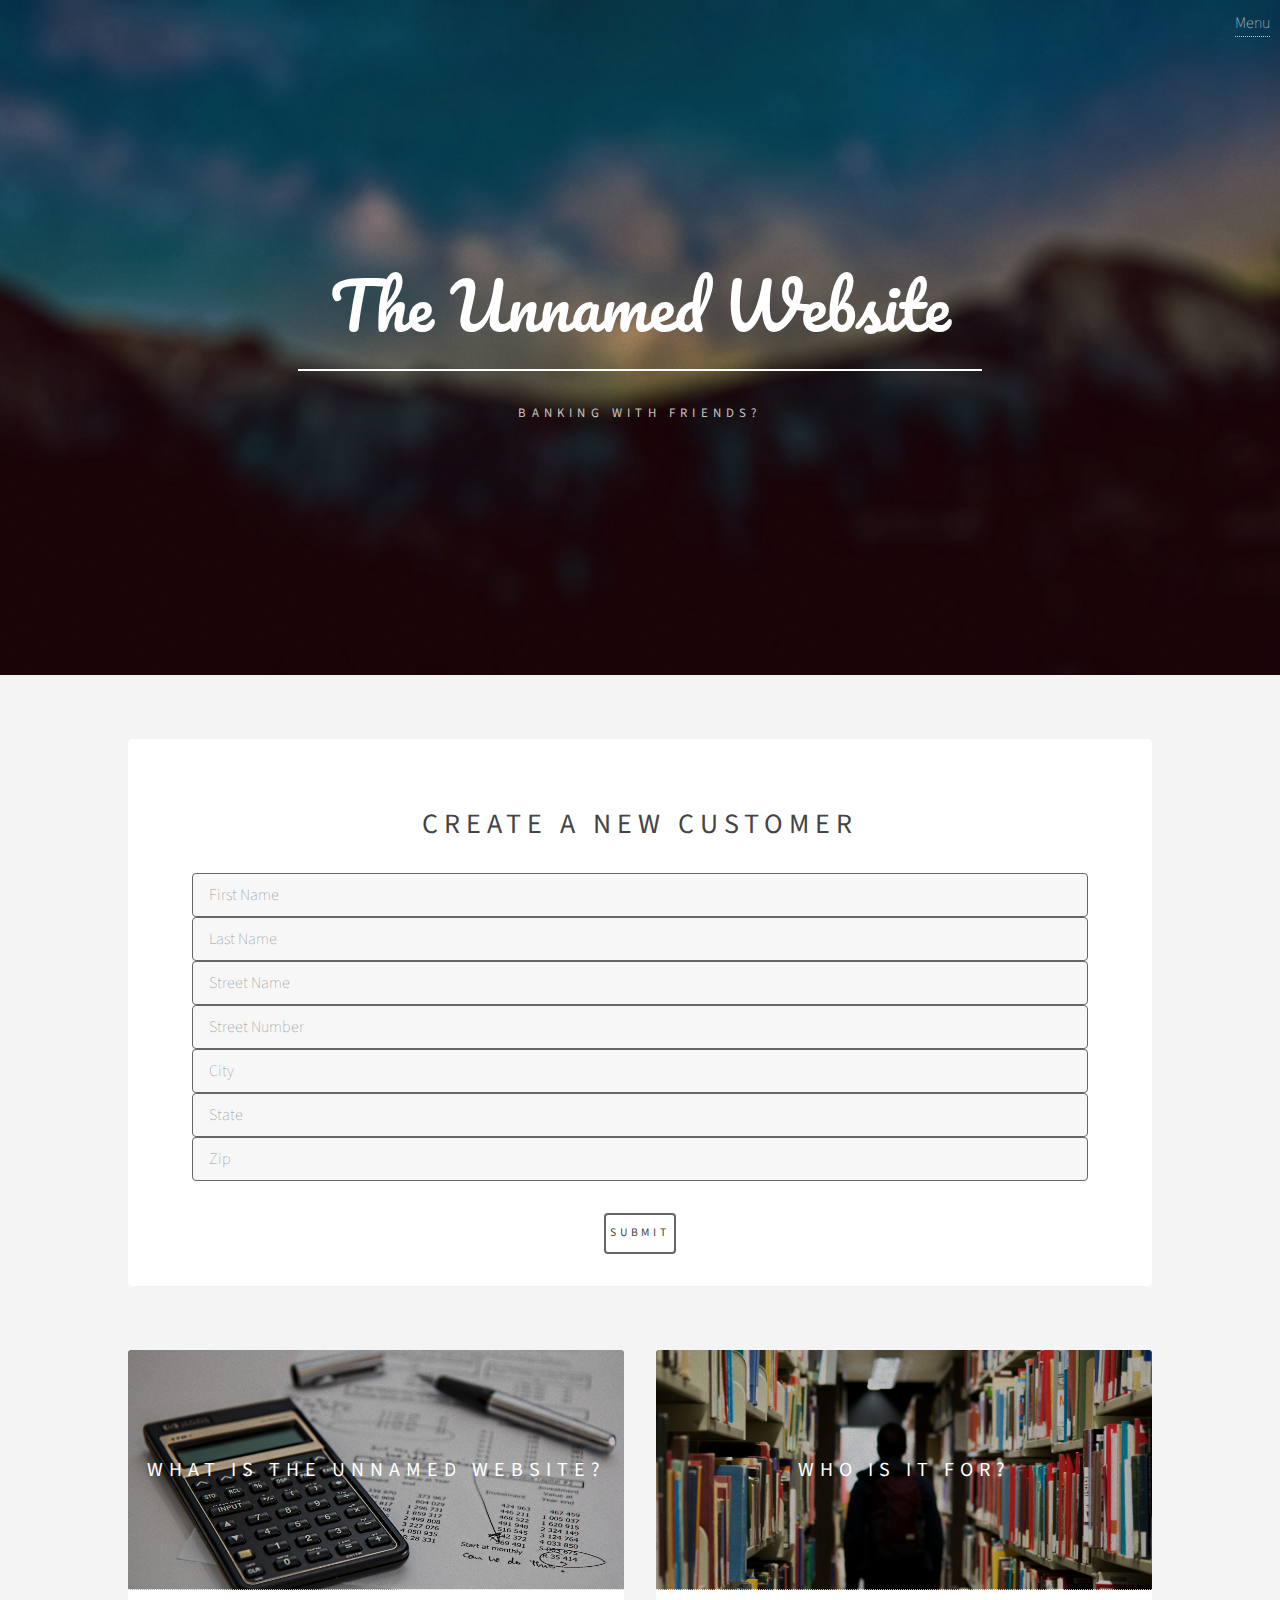
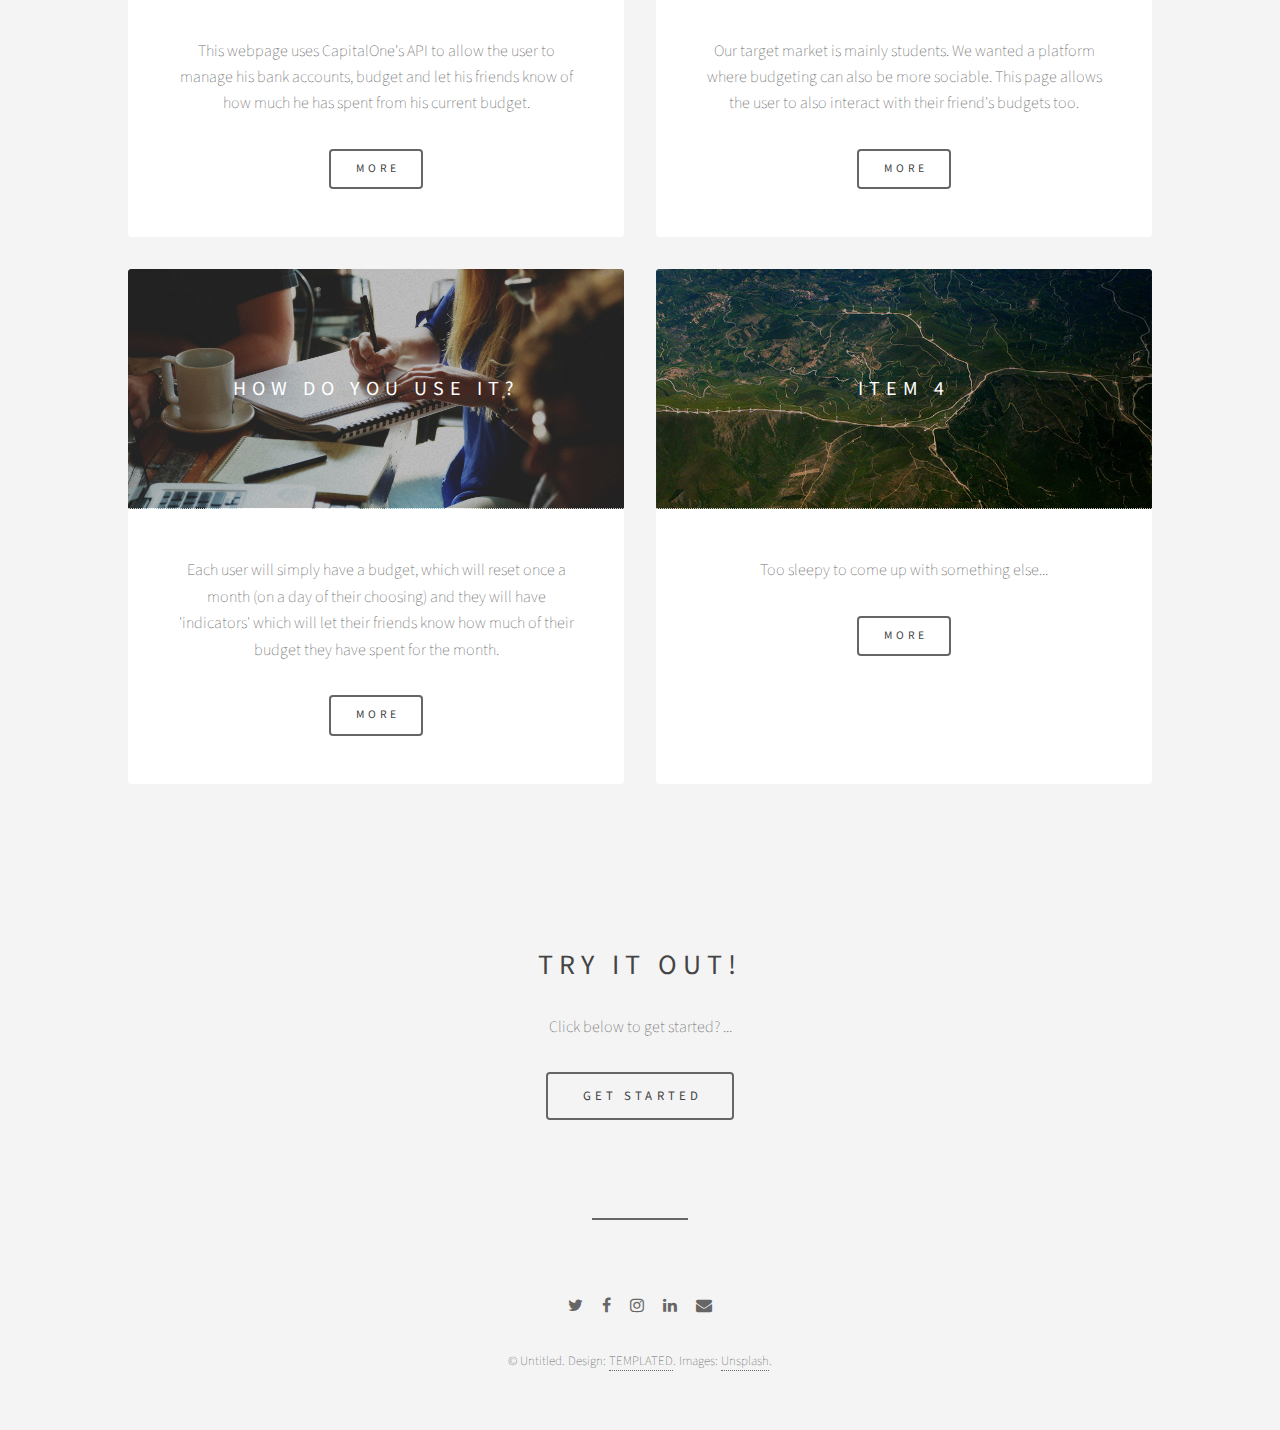
==== commit 990544a7: "final changes" ====
--- a/app.html
+++ b/app.html
@@ -6,11 +6,10 @@
 -->
 <html>
 	<head>
-		<title>Unnamed Drinking App</title>
+		<title>Banking with Friends</title>
 		<meta charset="utf-8" />
 		<meta name="viewport" content="width=device-width, initial-scale=1" />
 		<link rel="stylesheet" href="assets/css/main.css" />
-		
 		<style> 
 			div.friend {
 				background-color: white; 
@@ -52,7 +51,6 @@
 			input.transaction_amount {
 				display: none;
 			}
-
 			
 			p.chatter {
 				font-size: 1.5em;
@@ -81,21 +79,21 @@
 			
 		</style>
 	</head>
+    
 	<body>
-        
-        <a href="#nav">Menu</a>
-
-		<!-- Nav -->
+        <!-- Nav -->
 			<nav id="nav">
 				<ul class="links">
 					<li><a href="index.html">Home</a></li>
 					<li><a href="newcustomers.html">New Customers</a></li>
 					<li><a href="listcustomers.html">List of Customers</a></li>
+                    <li><a href="contact.html">Contact Us</a></li>
 				</ul>
 			</nav>
         
 		<!-- Header -->
 			<header id="header" class="alt">
+                <a href="#nav" style="position:absolute;right:10px;top:10px;">Menu</a>
 				<div class="inner">
 					<h1>The Unnamed Website</h1>
 					<p>Banking with friends?</p>
@@ -120,18 +118,15 @@
                     <input id="custSubmit" type="button" value="Submit"/>  
 
 					</section>
-				
-				<section class="main">
-					<div id="listemhere"></div>
-				</section>
-				<!-- Items -->
+					
+					<!-- Items -->
 					<section class="main items">
 						<article class="item">
 							<header>
 								<a href="#"><img src="images/pic01.jpg" alt="" /></a>
-								<h3>What's good?</h3>
+								<h3>What is the Unnamed website?</h3>
 							</header>
-							<p>Not being broke</p>
+							<p>This webpage uses CapitalOne's API to allow the user to manage his bank accounts, budget and let his friends know of how much he has spent from his current budget.</p>
 							<ul class="actions">
 								<li><a href="#" class="button">More</a></li>
 							</ul>
@@ -139,9 +134,9 @@
 						<article class="item">
 							<header>
 								<a href="#"><img src="images/pic02.jpg" alt="" /></a>
-								<h3>How's that?</h3>
+								<h3>Who is it for?</h3>
 							</header>
-							<p>Notice the pretty colors on your friend's icons.</p>
+							<p>Our target market is mainly students. We wanted a platform where budgeting can also be more sociable. This page allows the user to also interact with their friend's budgets too.</p>
 							<ul class="actions">
 								<li><a href="#" class="button">More</a></li>
 							</ul>
@@ -149,9 +144,9 @@
 						<article class="item">
 							<header>
 								<a href="#"><img src="images/pic03.jpg" alt="" /></a>
-								<h3>What're those about?</h3>
+								<h3>How do you use it?</h3>
 							</header>
-							<p>They indicate whether that person is available to go out or whether they'd be better off staying in due to lack of funds.</p>
+							<p>Each user will simply have  a budget, which will reset once a month (on a day of their choosing) and they will have 'indicators' which will let their friends know how much of their budget they have spent for the month.</p>
 							<ul class="actions">
 								<li><a href="#" class="button">More</a></li>
 							</ul>
@@ -159,21 +154,25 @@
 						<article class="item">
 							<header>
 								<a href="#"><img src="images/pic04.jpg" alt="" /></a>
-								<h3>Ipsum sed tempus?</h3>
+								<h3>Item 4</h3>
 							</header>
-							<p>Yes.</p>
+							<p>Too sleepy to come up with something else...</p>
 							<ul class="actions">
 								<li><a href="#" class="button">More</a></li>
 							</ul>
 						</article>
 					</section>
+					
+					<section class="main">
+					<div id="listemhere"></div>
+				</section>
+
+				
 
 				<!-- CTA -->
 					<section id="cta" class="main special">
-						<h2>Add your friends</h2>
-						<p>Facebook handles the friends, you handle the <br />
-						being-too-poor-to-drink-as-much-as-you-do. <br />
-						What're you waiting for?</p>
+						<h2>Try it out!</h2>
+						<p>Click below to get started? ...</p>
 						<ul class="actions">
 							<li><a href="#" class="button big">Get Started</a></li>
 						</ul>
@@ -209,7 +208,8 @@
 			<script src="assets/js/skel.min.js"></script>
 			<script src="assets/js/util.js"></script>
 			<script src="assets/js/main.js"></script>
-			<script>
+			
+						<script>
 {
 	let povertyLevel = 300;
 	let yellowLevel = 500;
@@ -491,5 +491,6 @@
 	listCusts();
 }
 			</script>
+
 	</body>
 </html>
